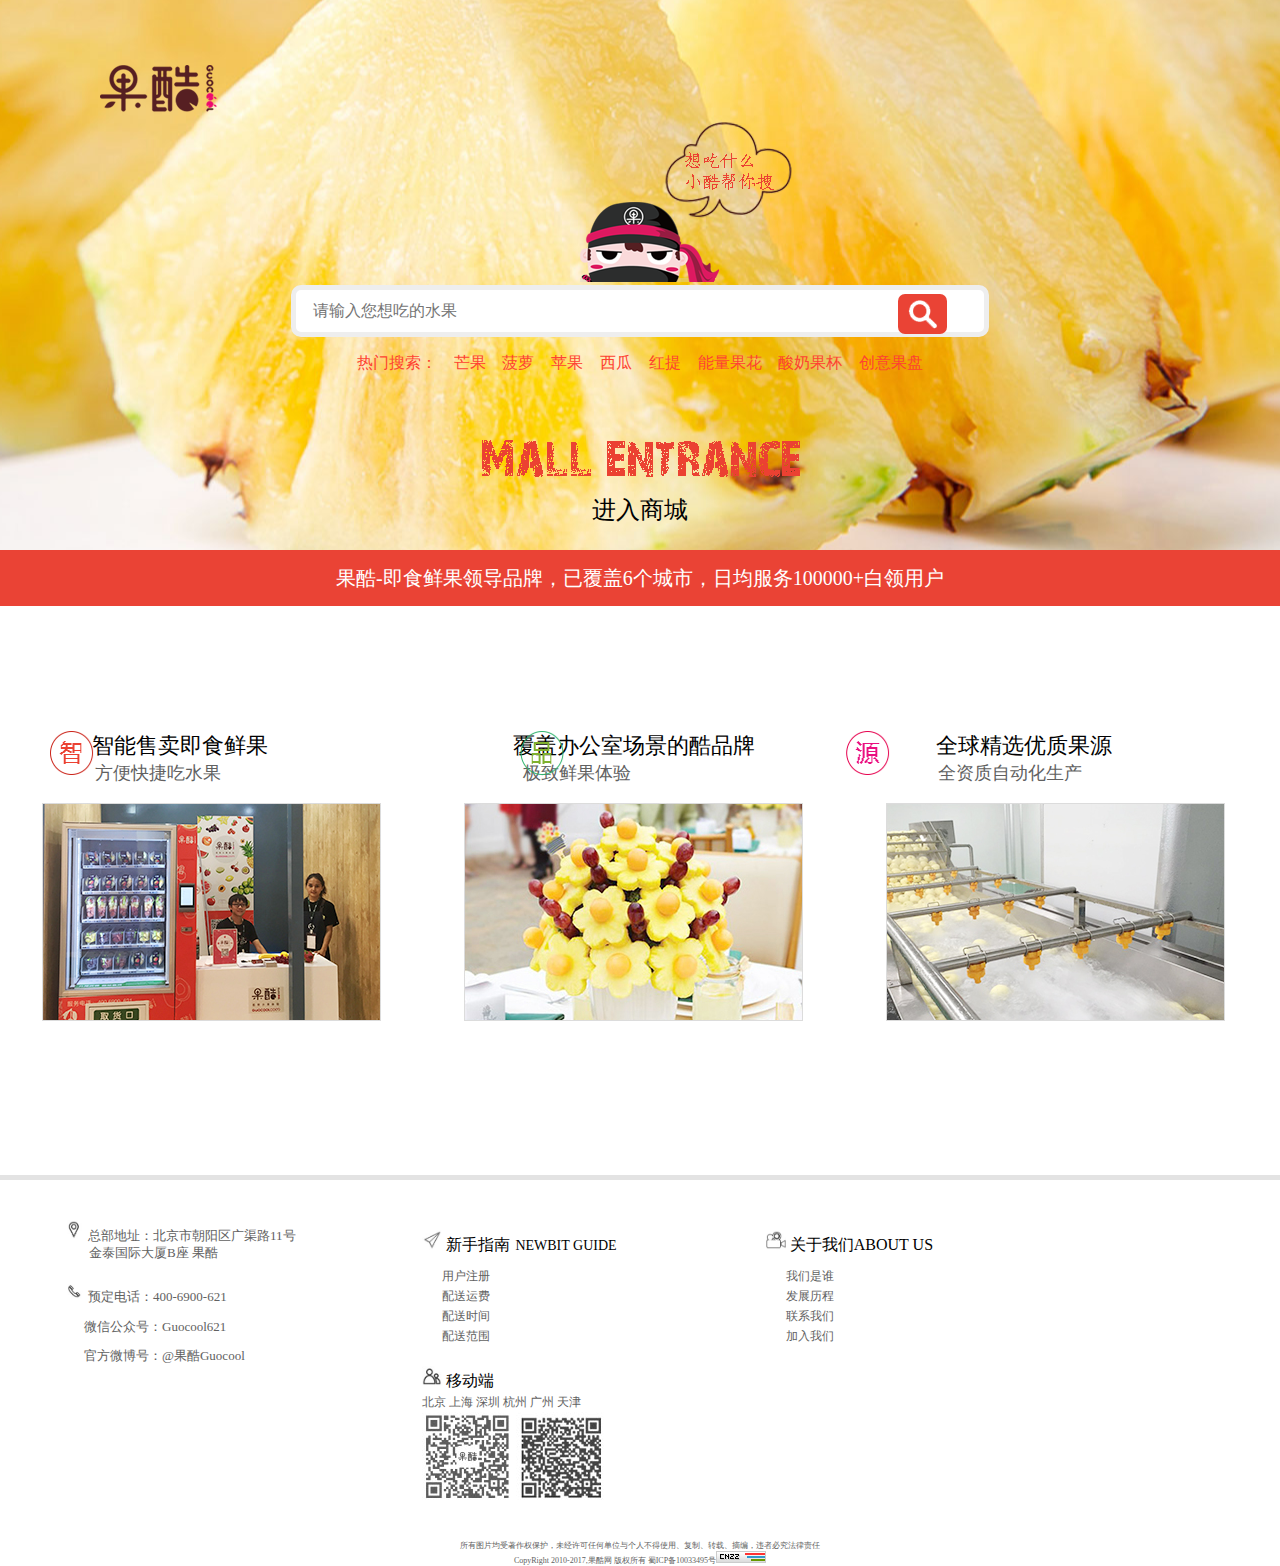
==== index.html @ ba6d7c0e "first" ====
<!DOCTYPE html>
<html lang="en">
<head>
	<meta charset="UTF-8">
	<title>Document</title>
	<link href="css/index.css" rel="stylesheet" type="text/css">
</head>
<body>
	<div class="head">
		<a href="#">
			<img src="index_img/s_03.png" class="logo">
		</a>
		<p class="auto_img">
		 	<img src="index_img/s_0666.png" class="auto_img1">
			<img src="index_img/s_066.png" class="auto_img2">
			</br>
			<input type="text" placeholder="请输入您想吃的水果" class="search">
			<img src="index_img/s_10.png" class="sousuo">			
		</p>
		<p class="hot">
			<a href="#">热门搜索：</a>
			<a href="html/list.html">芒果</a>
			<a href="html/show.html">菠萝</a>
			<a href="#">苹果</a>
			<a href="#">西瓜</a>
			<a href="#">红提</a>
			<a href="#">能量果花</a>
			<a href="#">酸奶果杯</a>
			<a href="#">创意果盘</a>
		</p>
		<p class="enter_img">
			<img src="index_img/s_14.png" >
		</p>
		<p class="enter_txt"><a href="home.html">进入商城</a></p>
	</div>
	<div class="txt">
		<p>果酷-即食鲜果领导品牌，已覆盖6个城市，日均服务100000+白领用户</p>
	</div>
	<div class="introduce">
		<dl class="introduce1">
			<dt>
				<img src="index_img/s_28.png" alt="">
				<span>智能售卖即食鲜果</span>
				<p>方便快捷吃水果</p>
			</dt>
			<dd>
				<img src="index_img/s_34.jpg" alt="">
			</dd>
		</dl>
		<dl class="introduce2">
			<dt>
				<img src="index_img/s_25.png" alt="">
				<span>覆盖办公室场景的酷品牌</span>
				<p>极致鲜果体验</p>
			</dt>
			<dd>
				<img src="index_img/s_37.jpg" alt="">
			</dd>
		</dl>
		<dl class="introduce3">
			<dt>
				<img src="index_img/s_22.png" alt="">
				<span>全球精选优质果源</span>
				<p>全资质自动化生产</p>
			</dt>
			<dd>
				<img src="index_img/s_39.jpg" alt="">
			</dd>
		</dl>
	</div>
	<div class="foot">
		<div class="foot_first">
			<img src="index_img/address_icon.jpg">
			<span>总部地址：北京市朝阳区广渠路11号</span>
			<p>金泰国际大厦B座&nbsp;果酷</p>
			<div class="foot_first_b">				
				<img src="index_img/phoneF_icon.jpg">
				<span>预定电话：400-6900-621</span>
				<p>微信公众号：Guocool621</p>
				<h4>官方微博号：@果酷Guocool</h4>
			</div>
		</div>
		<div class="guide">
			<img src="index_img/guide_icon.jpg" >
			<span>新手指南<i>NEWBIT GUIDE</i></span>
			<p><a href="">用户注册</a></p>
			<p><a href="">配送运费</a></p>
			<p><a href="">配送时间</a></p>
			<p><a href="">配送范围</a></p>
		</div>
		<div class="about">
			<img src="index_img/aboutus_icon.jpg">
			<span>关于我们ABOUT US</span>
			<p><a href="">我们是谁</a></p>
			<p><a href="">发展历程</a></p>
			<p><a href="">联系我们</a></p>
			<p><a href="">加入我们</a></p>
		</div>
		<div class="code">
			<img src="index_img/icon_server.jpg">
			<span>移动端</span>
			<p>北京 上海 深圳 杭州 广州 天津</p>
			<img src="index_img/weixin_icon.jpg">
			<img src="index_img/sina_icon.jpg">
		</div>
	</div>
	<p class="foot_txt1">所有图片均受著作权保护，未经许可任何单位与个人不得使用、复制、转载、摘编，违者必究法律责任</p>
	<div class="foot_txt2">CopyRight 2010-2017,果酷网 版权所有 蜀ICP备10033495号<img src="index_img/pic.gif" ></div>
</body>
</html>
---- css/index.css ----
p,h3,ul,li,dt,dd,dl,body,h4{margin:0;padding: 0;}
.head{
	width: 100%;
	height: 550px;
	background: url("../index_img/s_01_01.jpg") center center;
	
}
.head .logo{
	margin: 65px 0 0 100px;
}
.auto_img{
	text-align: center;
	position: relative;
	margin: 16px 0;
}
.auto_img .auto_img1{
	position: absolute;
	margin-top:60px;
	margin-left: -60px;
	animation:myfirst 1s infinite alternate linear;
}
.auto_img .auto_img2{
	position: absolute;
	margin-top:-10px;
	padding-left:15px;
	animation:myfirst 1s infinite alternate linear;
}
@keyframes myfirst
{
0%   {transform:translateY(0);}
100% {transform:translateY(-5px);}
}
.search{
	width: 684px;
	height: 40px;
	outline: none;
	border-radius: 10px;
	border: 5px solid #eeeeee;
	font-size: 16px;
	text-indent: 15px;
	margin-top: 135px;
}
.sousuo{
	position: absolute;
	top: 162px;
    height: 40px;
    right: 26%;
    border-radius: 7px;
}
.hot{
	text-align: center;
}
.hot>a{
	color:rgb(254, 66, 50);
	font-size: 16px;
	margin: 0 0.5%;
	text-decoration: none;
}
.hot>a:hover{
	color: black;
}
.enter_img{
	text-align: center;
	margin-top: 55px;
}
.enter_txt{
	text-align: center;
}
.enter_txt>a{
	text-decoration: none;
	font-size: 24px;
	color: #010101;
}
.txt{
    width: 100%;
    height: 56px;
    background: #ea4335;
    text-align: center;
}
.txt>p{
	font-size: 20px;
	color: white;
	line-height: 56px;
}
.introduce{
	margin-top: 125px;
	width: 100%;
	overflow: hidden;
	padding-bottom: 150px;
	border-bottom: 5px solid #e3e3e3;
}
.introduce>dl{
	text-align: center;
	float: left;
	width: 33%;
}
.introduce1 dt img{
	width: 44px;
	height: 44px;
	left: 50px;
	position: absolute;
}
.introduce1  span{
	margin-left: -15%;
    color: #010101;
    font-size: 22px;
}
.introduce1  p{
	margin-left: -25%;
    color: #616161;
    font-size: 18px;
}
.introduce1 dd img{
	margin-top: 18px;
}
.introduce2 dt img{
	width: 44px;
	height: 44px;
	left: 520px;
	position: absolute;
}
.introduce2  span{
	margin-left: 0%;
    color: #010101;
    font-size: 22px;
}
.introduce2  p{
	margin-left: -27%;
    color: #616161;
    font-size: 18px;
}
.introduce2 dd img{
	margin-top: 18px;
}
.introduce3 dt img{
	width: 44px;
	height: 44px;
	right: 390px;
	position: absolute;
}
.introduce3  span{
	margin-left: -15%;
    color: #010101;
    font-size: 22px;
}
.introduce3  p{
	margin-left: -22%;
    color: #616161;
    font-size: 18px;
}
.introduce3 dd img{
	margin-top: 18px;
}
.foot{
	width: 100%;
    margin: 0 auto;
    padding-top: 40px;
    height: 320px;
    overflow: hidden;
}
.foot .foot_first{
    float: left;
    width: 19%;
    margin-top: -10px;
    margin: 0 5%;
}
.foot .foot_first img{
     width: 20px;
     height: 20px;
}
.foot .foot_first span {
	font-size: 13px;
	color: #616161;
}
.foot .foot_first p {
	font-size: 13px;
	color: #616161;
	margin-left: 25px;
	line-height: 16px;
}
.foot .foot_first .foot_first_b h4 {
	font-size: 13px;
	color: #616161;
	font-weight: normal;
	margin-left: 20px;
	line-height: 16px;
	

}
.foot .foot_first .foot_first_b p{
	margin: 13px 0 13px 20px;
}
.foot .foot_first .foot_first_b span{
	margin: 13px 0 20px 0px;
}
.foot .foot_first .foot_first_b{
	margin-top: 20px;
}
.foot .guide{
	position: relative;
    width: 241px;
    float: left;
    margin: 10px 4%;
}
.foot .guide img{
	width: 20px;
	height: 20px;
}
.foot .guide span{
	font-size: 16px;
	margin-bottom: 10px;
	display: inline-block;
}
.foot .guide i{
	font-size: 14px;
	font-style: normal;
	margin-left: 5px;
}
.foot .guide p a{
	font-size: 12px;
	text-decoration: none;
	line-height: 20px;
	color: #616161;
	margin-left: 20px;
}
.foot .about{
	position: relative;
    width: 200px;
    float: left;
    margin: 10px 4%;
}
.foot .about img{
	width: 20px;
	height: 20px;
}
.foot .about span{
	font-size: 16px;
	margin-bottom: 10px;
	display: inline-block;
}
.foot .about i{
	font-size: 14px;
	font-style: normal;
	margin-left: 5px;
}
.foot .about p a{
	font-size: 12px;
	text-decoration: none;
	line-height: 20px;
	color: #616161;
	margin-left: 20px;
}
.foot .code{
	position: relative;
    width: 223px;
    float: left;
    margin: 10px 4%;
}
.foot .code img:nth-of-type(1){
	width: 20px;
	height: 20px;
}
.foot .code p{
	font-size: 12px;
	text-decoration: none;
	line-height: 20px;
	color: #616161;
}
.foot_txt1{
	text-align: center;
	font-size: 8px;
	color: #616161;
}
.foot_txt2{
	text-align: center;
	font-size: 8px;
	color: #616161;
}
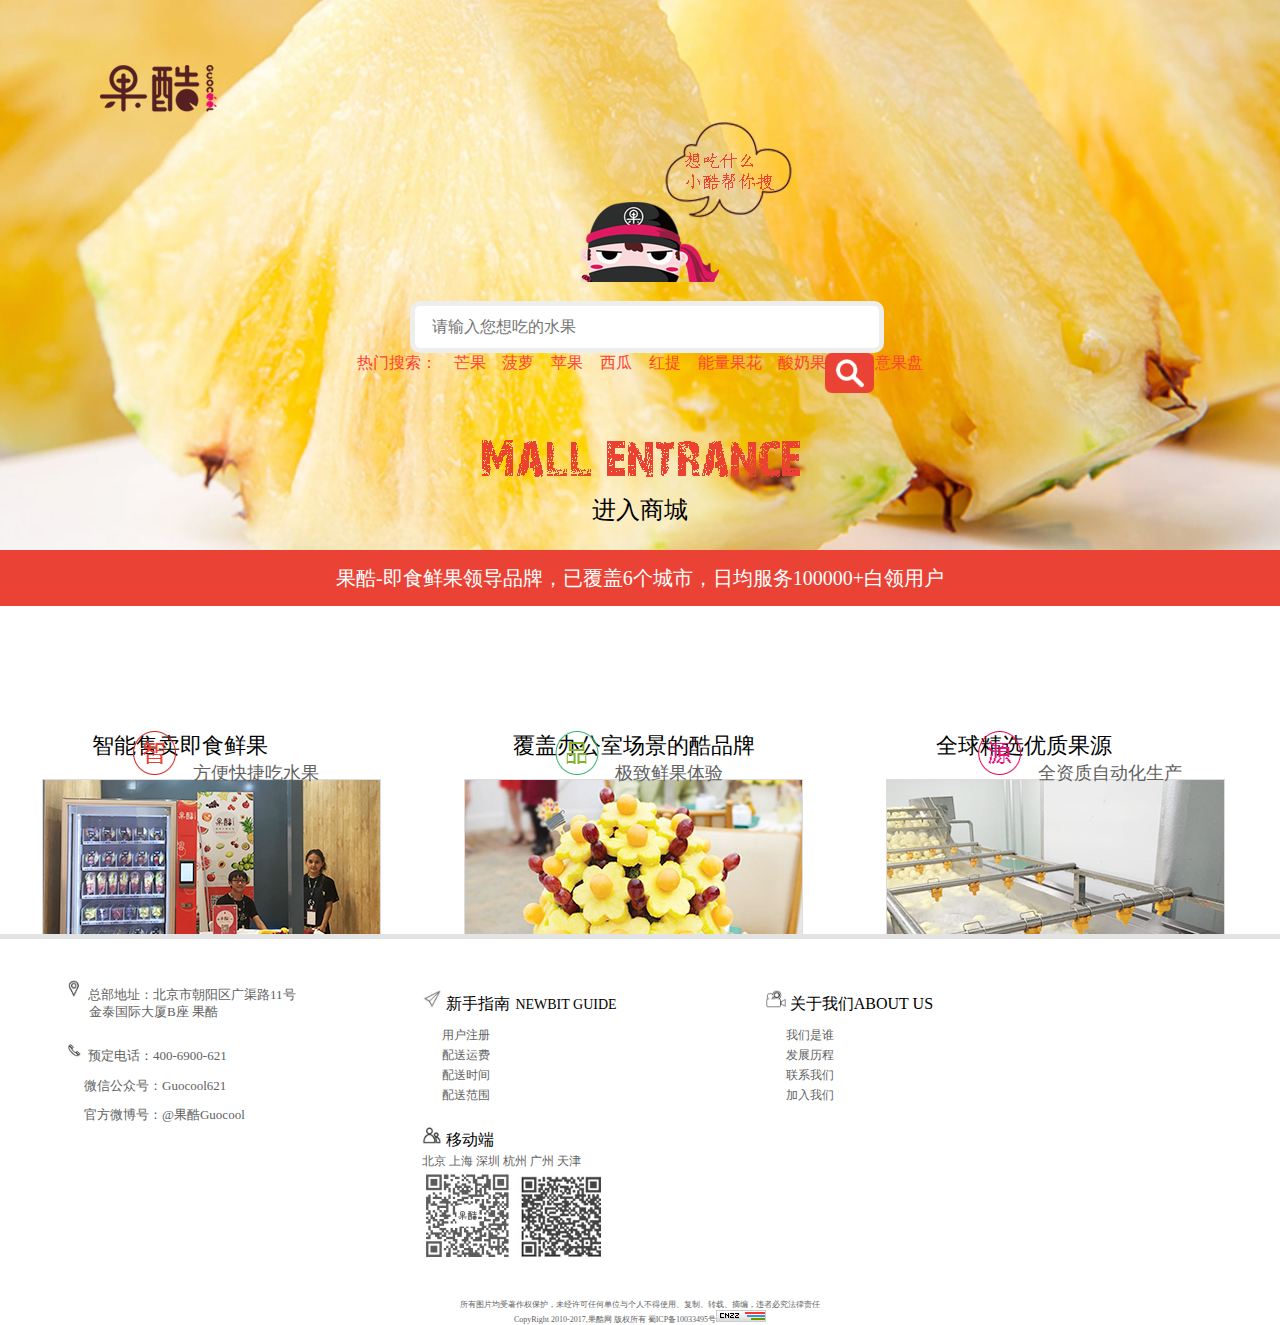
==== commit b2d16778: "Update index.html" ====
--- a/index.html
+++ b/index.html
@@ -14,8 +14,10 @@
 		 	<img src="index_img/s_0666.png" class="auto_img1">
 			<img src="index_img/s_066.png" class="auto_img2">
 			</br>
-			<input type="text" placeholder="请输入您想吃的水果" class="search">
-			<img src="index_img/s_10.png" class="sousuo">			
+			<div class="search_box">
+				<input type="text" placeholder="请输入您想吃的水果" class="search">
+				<img src="index_img/s_10.png" class="sousuo">
+			</div>
 		</p>
 		<p class="hot">
 			<a href="#">热门搜索：</a>
@@ -107,4 +109,4 @@
 	<p class="foot_txt1">所有图片均受著作权保护，未经许可任何单位与个人不得使用、复制、转载、摘编，违者必究法律责任</p>
 	<div class="foot_txt2">CopyRight 2010-2017,果酷网 版权所有 蜀ICP备10033495号<img src="index_img/pic.gif" ></div>
 </body>
-</html>+</html>
--- a/css/index.css
+++ b/css/index.css
@@ -30,8 +30,13 @@
 0%   {transform:translateY(0);}
 100% {transform:translateY(-5px);}
 }
+.search_box{
+	margin: 0px 32%;
+        text-align: center;
+        position: relative;
+}
 .search{
-	width: 684px;
+	width: 100%;
 	height: 40px;
 	outline: none;
 	border-radius: 10px;
@@ -42,9 +47,8 @@
 }
 .sousuo{
 	position: absolute;
-	top: 162px;
     height: 40px;
-    right: 26%;
+    right: -4px;
     border-radius: 7px;
 }
 .hot{
@@ -94,10 +98,14 @@
 	float: left;
 	width: 33%;
 }
+.introduce1,.introduce2,.introduce3{
+	position:relative;
+	height:53px;
+}
 .introduce1 dt img{
 	width: 44px;
 	height: 44px;
-	left: 50px;
+	left: 133px;
 	position: absolute;
 }
 .introduce1  span{
@@ -106,7 +114,8 @@
     font-size: 22px;
 }
 .introduce1  p{
-	margin-left: -25%;
+	position:absolute;
+	left:193px;
     color: #616161;
     font-size: 18px;
 }
@@ -116,7 +125,7 @@
 .introduce2 dt img{
 	width: 44px;
 	height: 44px;
-	left: 520px;
+	left: 133px;
 	position: absolute;
 }
 .introduce2  span{
@@ -125,7 +134,8 @@
     font-size: 22px;
 }
 .introduce2  p{
-	margin-left: -27%;
+	position:absolute;
+	left:193px;
     color: #616161;
     font-size: 18px;
 }
@@ -135,7 +145,7 @@
 .introduce3 dt img{
 	width: 44px;
 	height: 44px;
-	right: 390px;
+	left:133px;
 	position: absolute;
 }
 .introduce3  span{
@@ -144,7 +154,8 @@
     font-size: 22px;
 }
 .introduce3  p{
-	margin-left: -22%;
+	position:absolute;
+	left:193px;
     color: #616161;
     font-size: 18px;
 }
@@ -275,4 +286,4 @@
 	text-align: center;
 	font-size: 8px;
 	color: #616161;
-}+}
